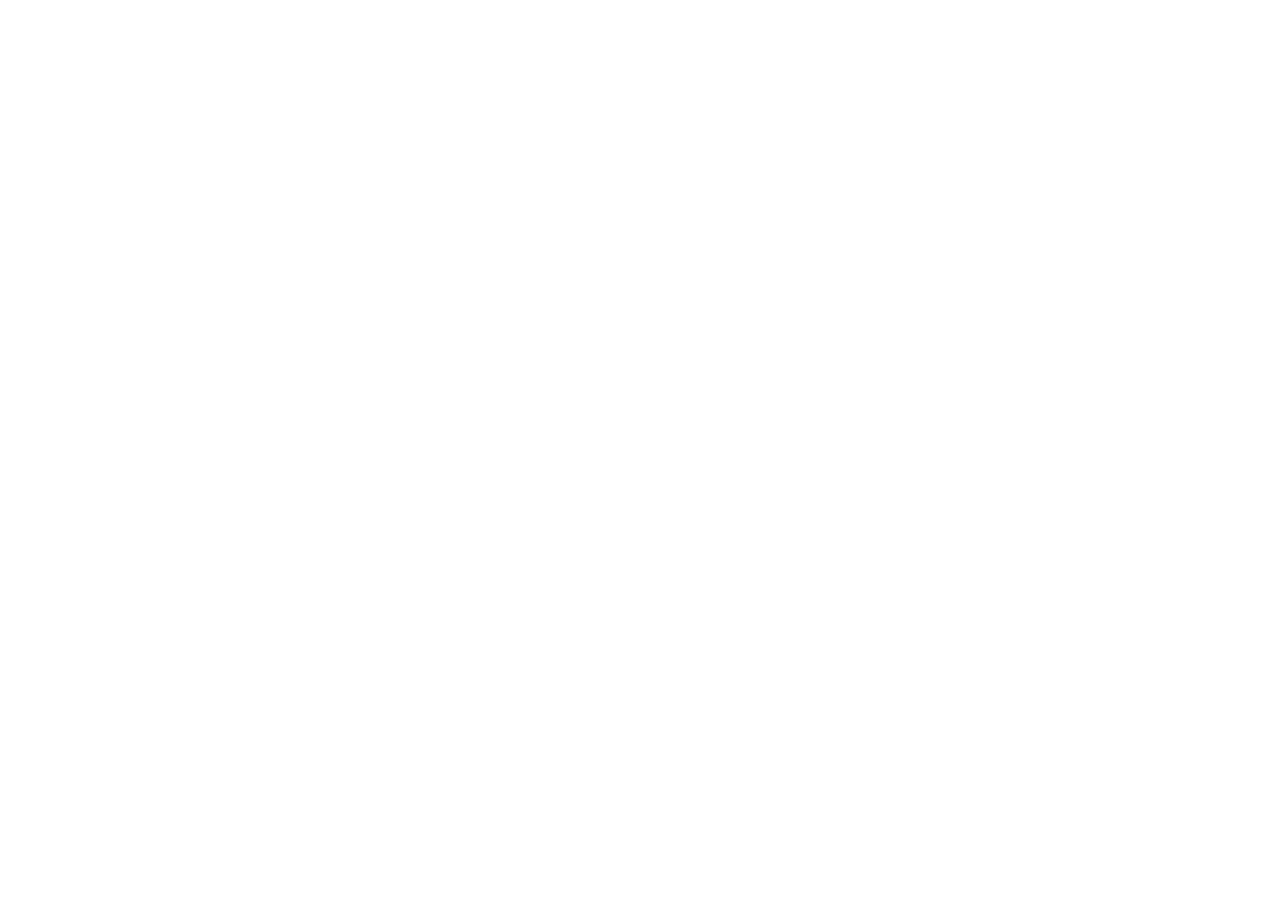
==== index.html @ d33c4f3c "criei o arquivo index" ====
<!DOCTYPE html>
<html lang="pt-br">
<head>
    <meta charset="UTF-8">
    <meta name="viewport" content="width=device-width, initial-scale=1.0">
    <title>Projecto Social</title>
    <link rel="shortcut icon" href="favicon.ico" type="image/x-icon">
    <link rel="stylesheet" href="estilos/style.css">
</head>
<body>
    
</body>
</html>
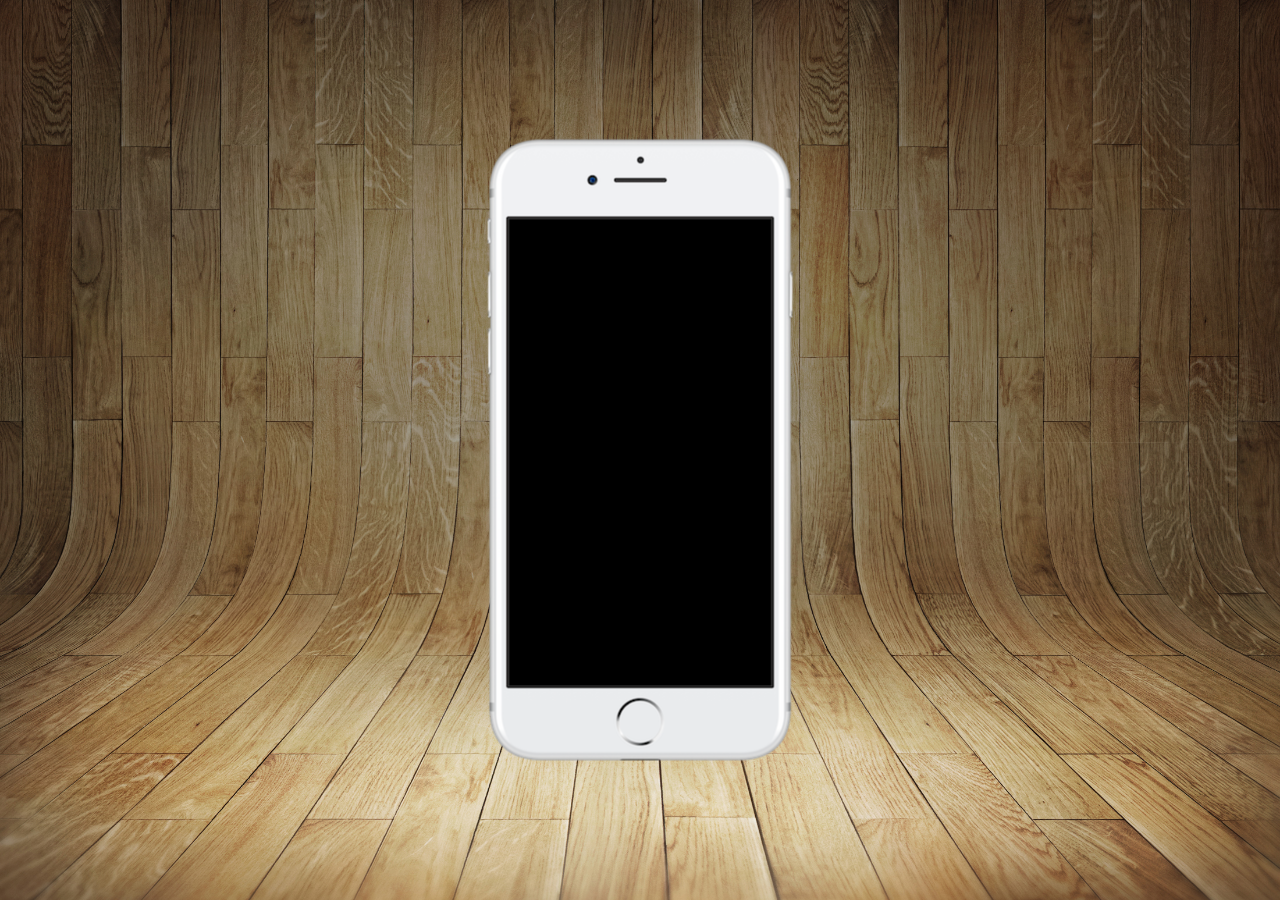
==== commit f5fd102d: "adicionei o fundo e os eestilos" ====
--- a/index.html
+++ b/index.html
@@ -8,6 +8,14 @@
     <link rel="stylesheet" href="estilos/style.css">
 </head>
 <body>
+    <main>
+        <section id="telefone">
+
+        </section>
+        <section id="sociais">
+
+        </section>
+    </main>
     
 </body>
 </html>--- a/estilos/style.css
+++ b/estilos/style.css
@@ -0,0 +1,31 @@
+@charset "UTF-8";
+
+*{
+    margin: 0;
+    padding: 0;
+    font-family: Arial, Helvetica, sans-serif;
+}
+
+html, body{
+    height: 100vh;
+    width: 100vw;
+    background-color: aquamarine;
+}
+body{
+    background: url(../imagens/fundo-madeira.jpg) no-repeat top center;
+    background-size: cover;
+    background-attachment: fixed;
+}
+main{
+    height: 100vh;
+    position: relative;
+}
+section#telefone{
+    height: 627px;
+    width: 311px;
+    background:  url(../imagens/frame-iphone.png) no-repeat;
+    position: absolute;
+    transform: translate(-50%, -50%);
+    top: 50%;
+    left: 50%;
+}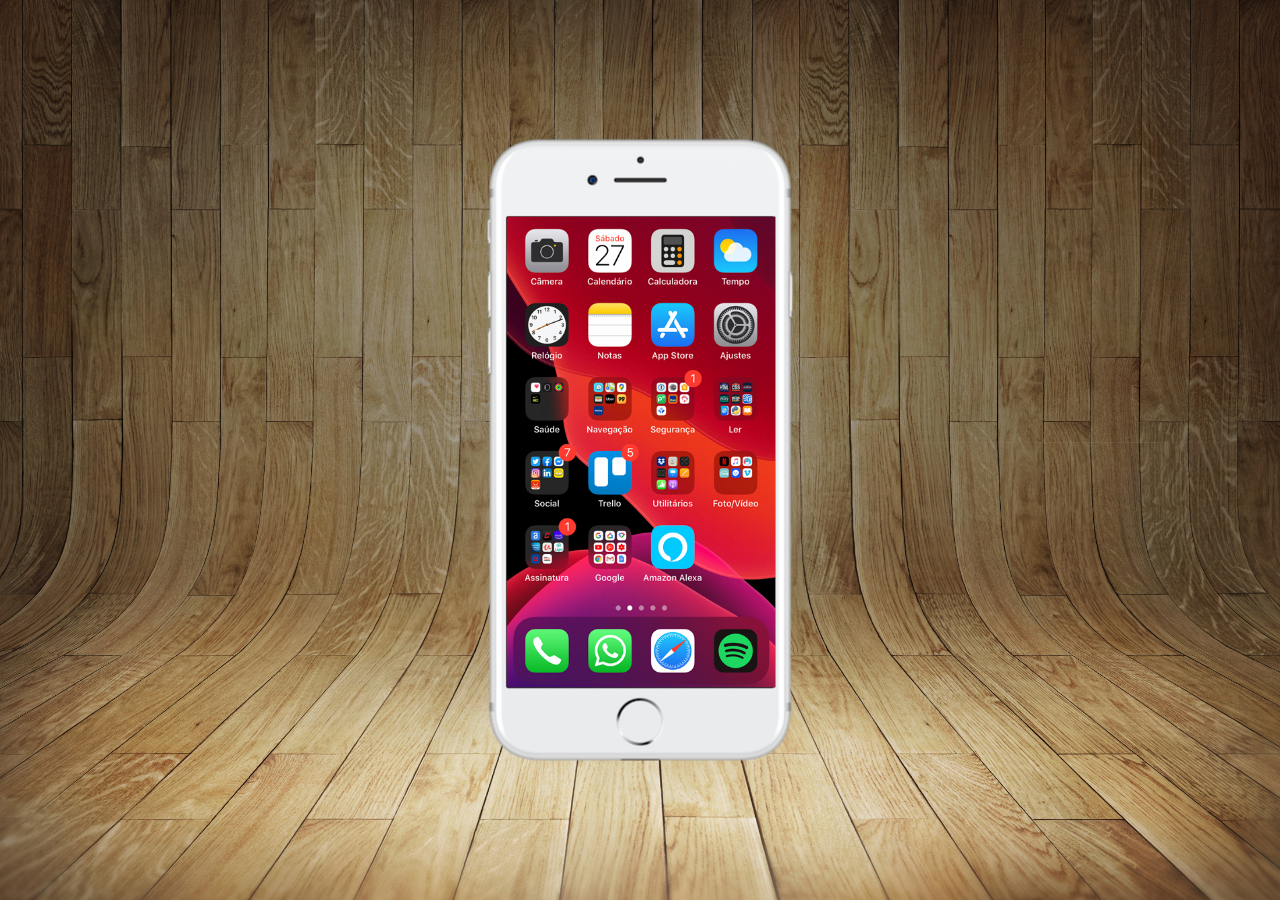
==== commit 90ba9190: "criei a tela home" ====
--- a/index.html
+++ b/index.html
@@ -10,7 +10,7 @@
 <body>
     <main>
         <section id="telefone">
-
+            <iframe src="home.html" frameborder="0" name="tela" id="tela"></iframe>
         </section>
         <section id="sociais">
 
--- a/estilos/style.css
+++ b/estilos/style.css
@@ -28,4 +28,11 @@
     transform: translate(-50%, -50%);
     top: 50%;
     left: 50%;
+}
+iframe#tela{
+    position: relative;
+    top: 80px;
+    left: 22px;
+    width: 269px;
+    height: 471px;
 }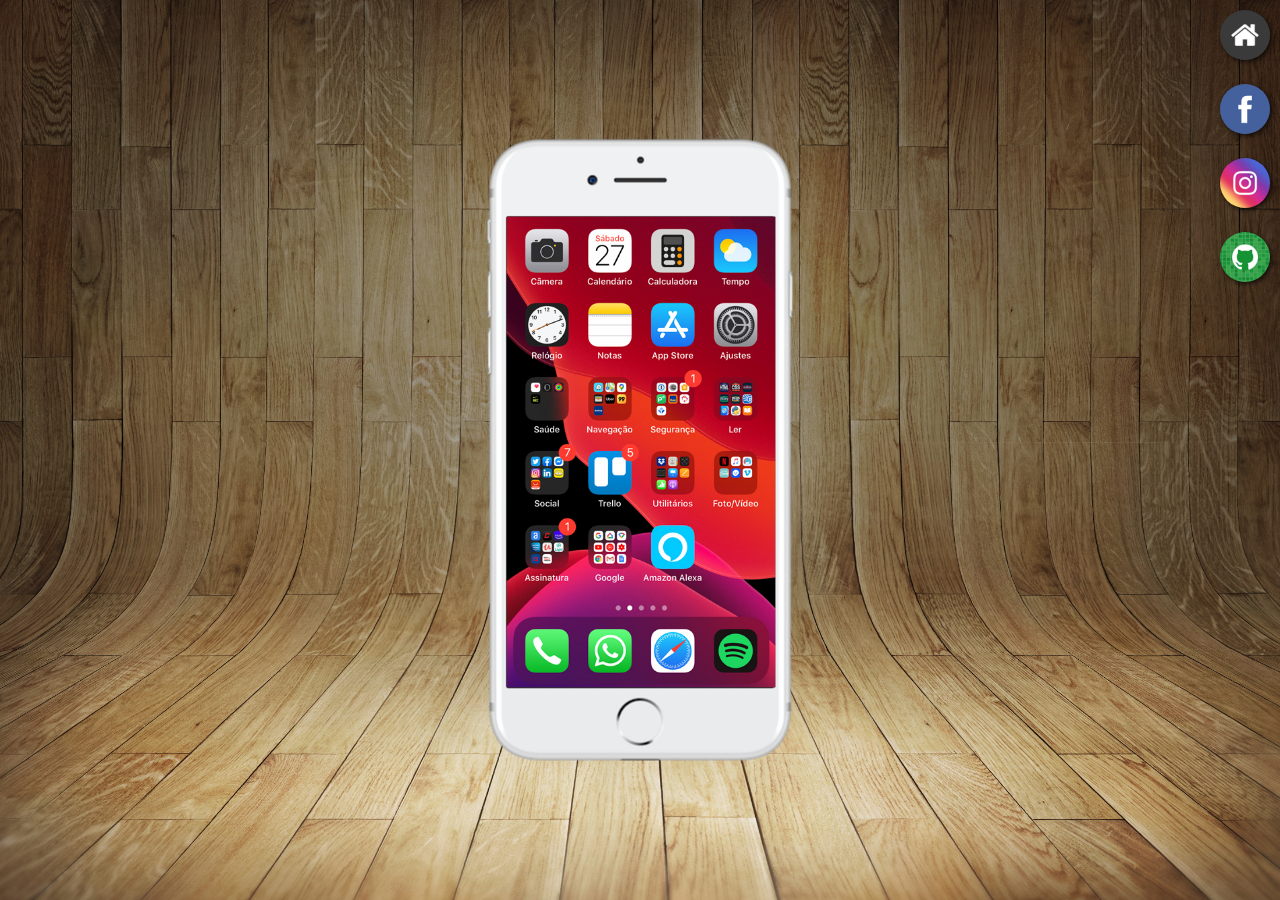
==== commit 29dd3ddf: "coloquei os botoes" ====
--- a/index.html
+++ b/index.html
@@ -10,10 +10,15 @@
 <body>
     <main>
         <section id="telefone">
-            <iframe src="home.html" frameborder="0" name="tela" id="tela"></iframe>
+            <iframe src="home.html" frameborder="0" name="tela" id="tela">
+                Seu navegador não é compatível...
+            </iframe>
         </section>
         <section id="sociais">
-
+            <a href="home.html" target="tela"><img src="imagens/logo-home.jpg" alt=""></a> <br>
+            <a href="#" target="tela"><img src="imagens/logo-facebook.jpg" alt=""></a> <br>
+            <a href="#" target="tela"><img src="imagens/logo-instagram.jpg" alt=""></a> <br>
+            <a href="#" target="tela"><img src="imagens/logo-github.jpg" alt=""></a>
         </section>
     </main>
     
--- a/estilos/style.css
+++ b/estilos/style.css
@@ -35,4 +35,21 @@
     left: 22px;
     width: 269px;
     height: 471px;
+}
+section#sociais{
+    text-align: right;
+}
+
+section#sociais img:hover{
+    border: 2px solid rgba(255, 255, 255, 0.473);
+    transform: translate(-3px, -3px);
+    box-shadow: 5px 5px 10px rgba(0, 0, 0, 0.712);
+}
+section#sociais img{
+    width: 50px;
+    margin: 10px;
+    border-radius: 50%;
+    box-shadow: 2px 2px 5px rgba(0, 0, 0, 0.712);
+    box-sizing: border-box;
+    transition: transform .1s;
 }